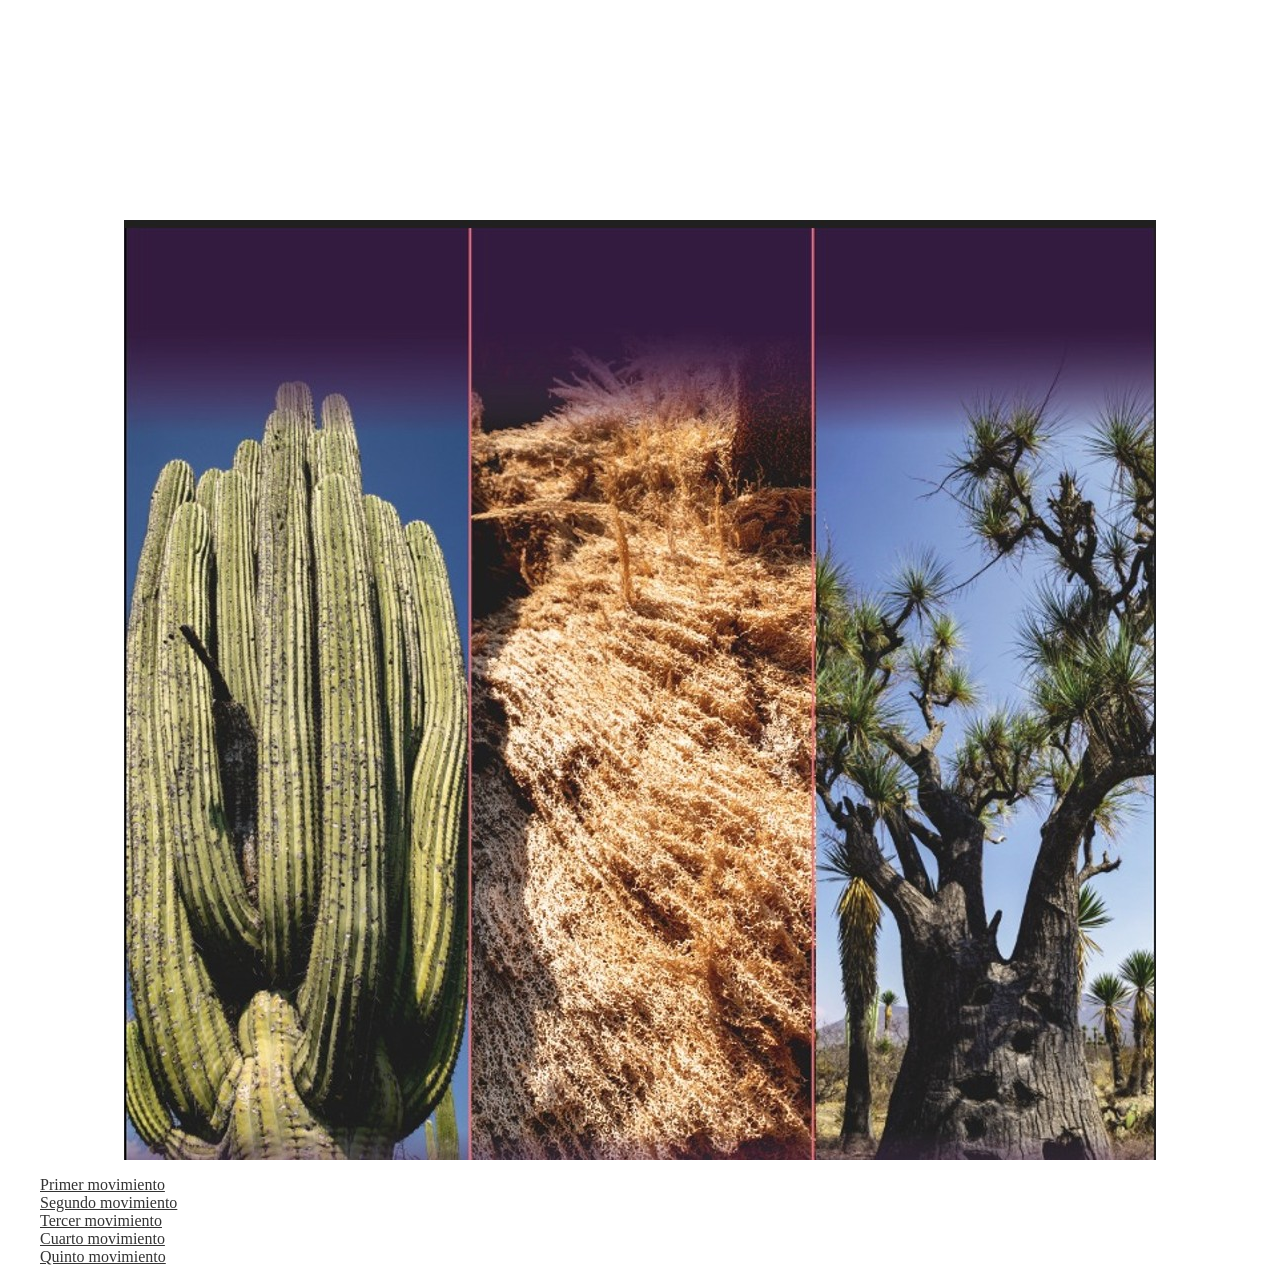
==== index.html @ 3641253e "Update index.html" ====
<html lang="es">
  <head>
    <title>Paralaje: Testimonio de resistencia y permanencia.</title>
    <meta charset="utf-8">
    <link rel="stylesheet" href="styles.css">
  </head>
  <body class="bodyIndex">
    <h1>Paralaje: Testimonio de resistencia y permanencia m2</h1>
    <h3>Cinco movimientos sobre la transformaci&oacute;n de la materia y la mirada.</h3>
    <center><img src="assets/img/cartel.jpg" witdth"50%"></center>
    <ul>
      <li><a href="01.html">Primer movimiento</a></li>
      <li><a href="02.html">Segundo movimiento</a></li>
      <li><a href="03.html">Tercer movimiento</a></li>
      <li><a href="04.html">Cuarto movimiento</a></li>
      <li><a href="05.html">Quinto movimiento</a></li>
    </ul>
  </body>
</html>
---- styles.css ----
html,
body {
  width: 100%;
  #eight: 100%;
  margin: 0;
  overflow: hidden;
  background-color: #111111;
  color: #ffffff;
}

body.bodyIndex {
  width: 100%;
  margin: 0;
  #overflow: hidden;
  background-color: #ffffff;
  color: #ffffff;
}


h1 {
  max-width: 360px;
  margin: 0;
  font-family: Georgia, "Times New Roman", serif;
  font-size: clamp(1.65rem, 7vw, 2.5rem);
  font-weight: 400;
  line-height: 1.05;
}

h2 {
  font-size: clamp(1.65rem, 7vw, 2.5rem);
  font-weight: 800; 
  font-family: Arial, Helvetica, serif;
  font-weight: 400;
  line-height: 1.05;
}

h3 {
  font-size: 30px; 
  font-weight: 800; 
  font-family: Arial, Helvetica, serif;
}

h4 {
  font-size: 25px; 
  font-weight: 800; 
  font-family: Arial, Helvetica, serif;"
}

a:link, a:visited {
  color: #333333; /* Use your desired hex, rgb, or color name */
}
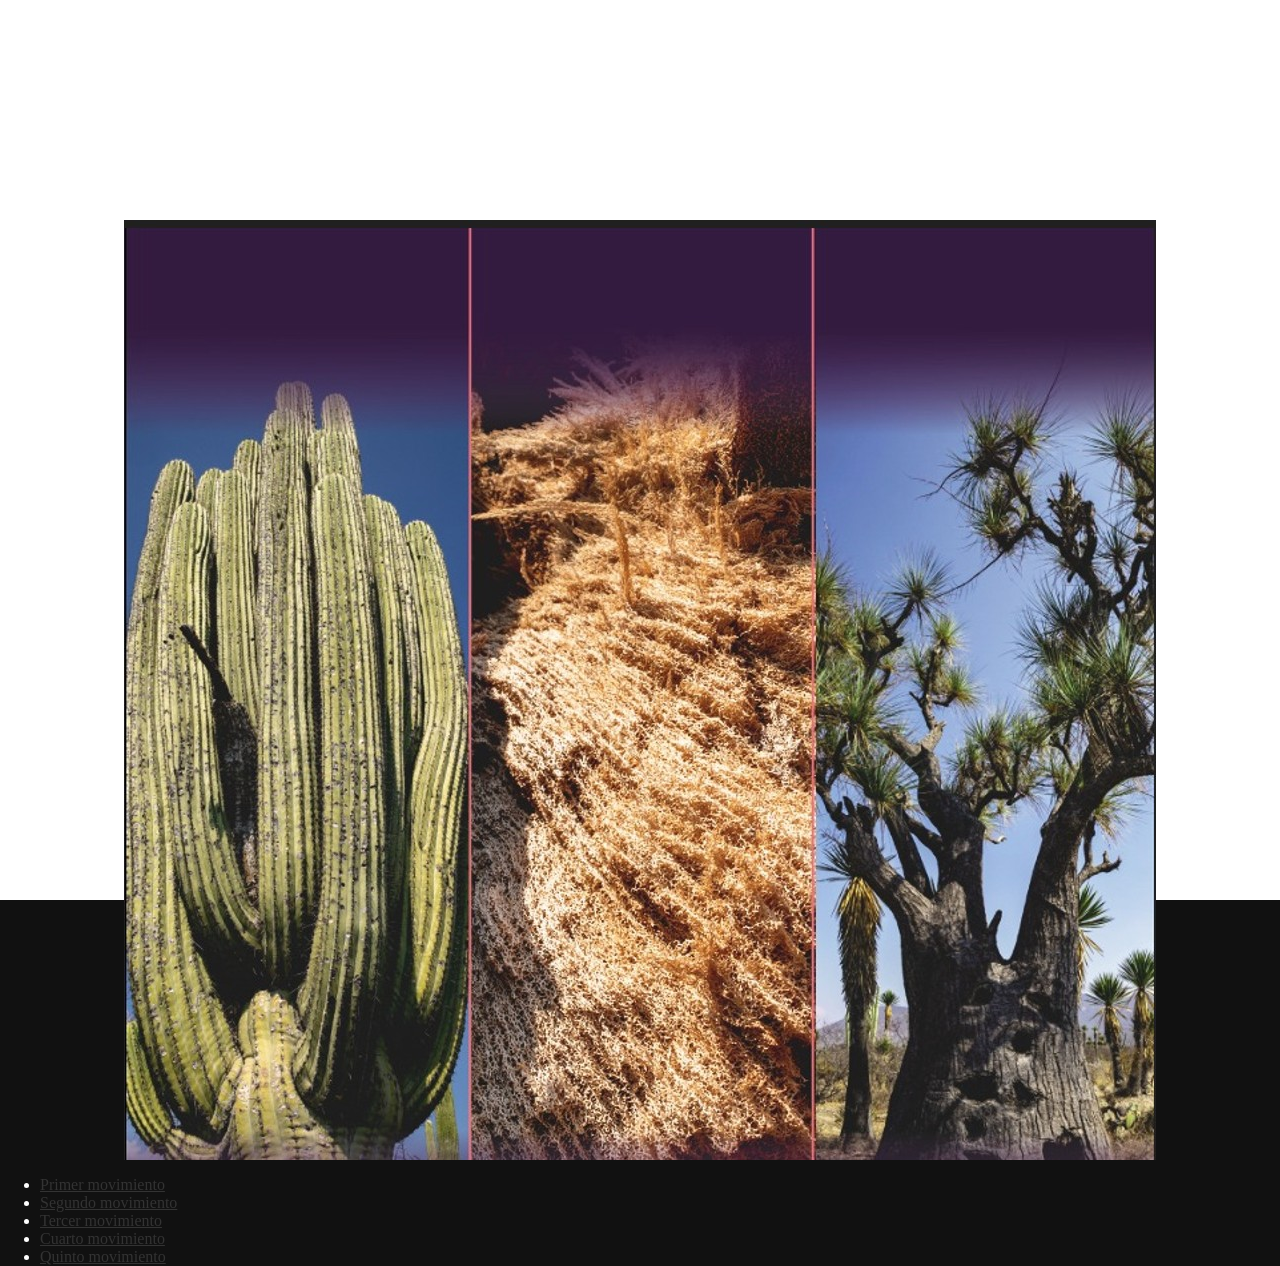
==== commit b968aced: "Update index.html" ====
--- a/index.html
+++ b/index.html
@@ -5,7 +5,7 @@
     <link rel="stylesheet" href="styles.css">
   </head>
   <body class="bodyIndex">
-    <h1>Paralaje: Testimonio de resistencia y permanencia m2</h1>
+    <h1>Paralaje: Testimonio de resistencia y permanencia m3</h1>
     <h3>Cinco movimientos sobre la transformaci&oacute;n de la materia y la mirada.</h3>
     <center><img src="assets/img/cartel.jpg" witdth"50%"></center>
     <ul>
--- a/styles.css
+++ b/styles.css
@@ -1,9 +1,9 @@
 html,
 body {
   width: 100%;
-  #eight: 100%;
+  height: 100%;
   margin: 0;
-  overflow: hidden;
+  #overflow: hidden;
   background-color: #111111;
   color: #ffffff;
 }
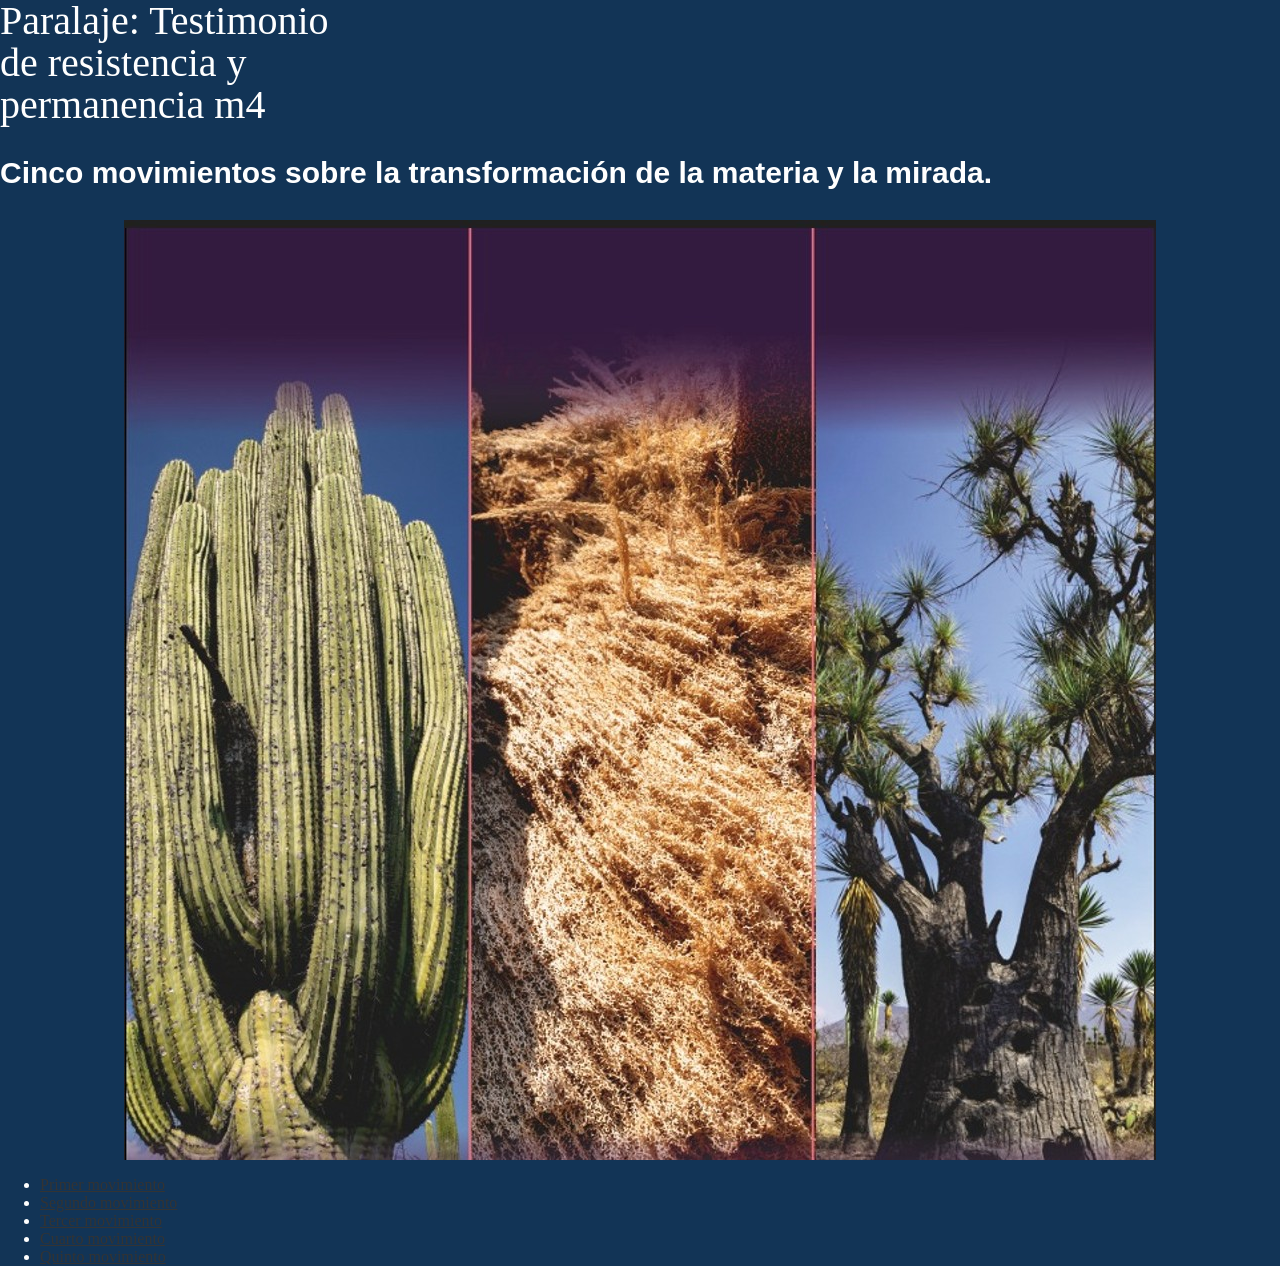
==== commit 00b9034b: "Update index.html" ====
--- a/index.html
+++ b/index.html
@@ -5,9 +5,9 @@
     <link rel="stylesheet" href="styles.css">
   </head>
   <body class="bodyIndex">
-    <h1>Paralaje: Testimonio de resistencia y permanencia m3</h1>
+    <h1>Paralaje: Testimonio de resistencia y permanencia m4</h1>
     <h3>Cinco movimientos sobre la transformaci&oacute;n de la materia y la mirada.</h3>
-    <center><img src="assets/img/cartel.jpg" witdth"50%"></center>
+    <center><img src="assets/img/cartel.jpg" witdth"30%"></center>
     <ul>
       <li><a href="01.html">Primer movimiento</a></li>
       <li><a href="02.html">Segundo movimiento</a></li>
--- a/styles.css
+++ b/styles.css
@@ -1,4 +1,3 @@
-html,
 body {
   width: 100%;
   height: 100%;
@@ -11,8 +10,7 @@
 body.bodyIndex {
   width: 100%;
   margin: 0;
-  #overflow: hidden;
-  background-color: #ffffff;
+  background-color: #123456;
   color: #ffffff;
 }
 
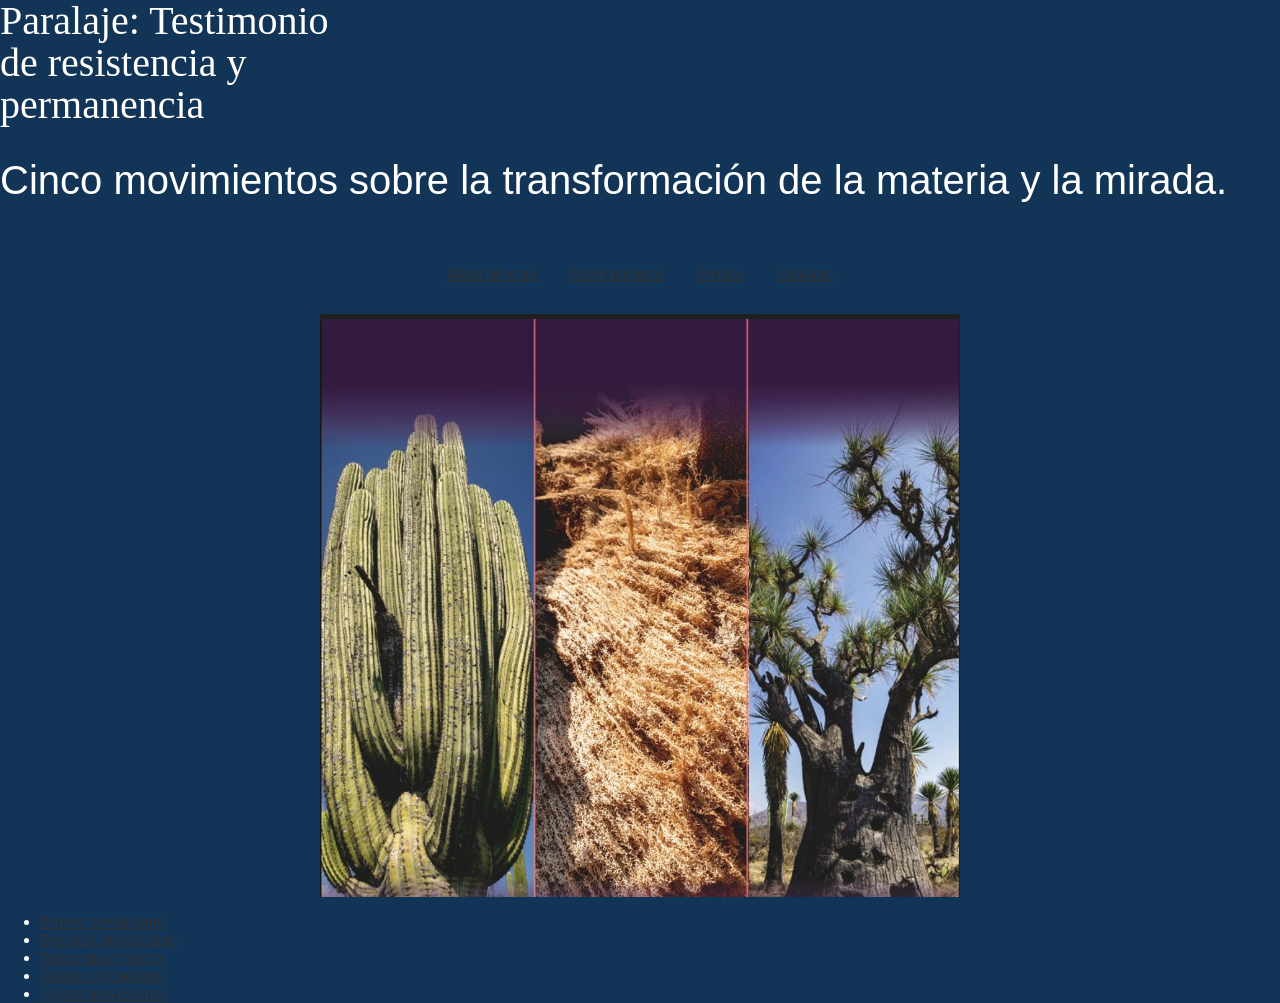
==== commit 1fb67f08: "Update index.html" ====
--- a/index.html
+++ b/index.html
@@ -5,9 +5,19 @@
     <link rel="stylesheet" href="styles.css">
   </head>
   <body class="bodyIndex">
-    <h1>Paralaje: Testimonio de resistencia y permanencia m4</h1>
-    <h3>Cinco movimientos sobre la transformaci&oacute;n de la materia y la mirada.</h3>
-    <center><img src="assets/img/cartel.jpg" witdth"30%"></center>
+    <h1>Paralaje: Testimonio de resistencia y permanencia</h1>
+    <h2>Cinco movimientos sobre la transformaci&oacute;n de la materia y la mirada.</h3>
+    <center>
+	<table cellspacing="30">
+	  <tr>
+	    <td><a href="extra.html">Material extra</a></td>
+		<td><a href="about.html">Sobre nosotros</a></td>
+		<td><a href="precios.pdf">Precios</a></td>
+		<td><a href="https://docs.google.com/forms/d/e/1FAIpQLScPICXZh_IU9iSHyBDDANgnzi-7oA-YGEFKEgoMmALy2ZzZ1Q/viewform?usp=publish-editor">Contacto</a></td>
+	  </tr>
+	</table>
+	<img src="assets/img/cartel.jpg" width="50%">
+	</center>
     <ul>
       <li><a href="01.html">Primer movimiento</a></li>
       <li><a href="02.html">Segundo movimiento</a></li>
--- a/styles.css
+++ b/styles.css
@@ -2,7 +2,7 @@
   width: 100%;
   height: 100%;
   margin: 0;
-  #overflow: hidden;
+  #oerflow: hidden;
   background-color: #111111;
   color: #ffffff;
 }
@@ -45,5 +45,5 @@
 }
 
 a:link, a:visited {
-  color: #333333; /* Use your desired hex, rgb, or color name */
+  color: #333333;
 }
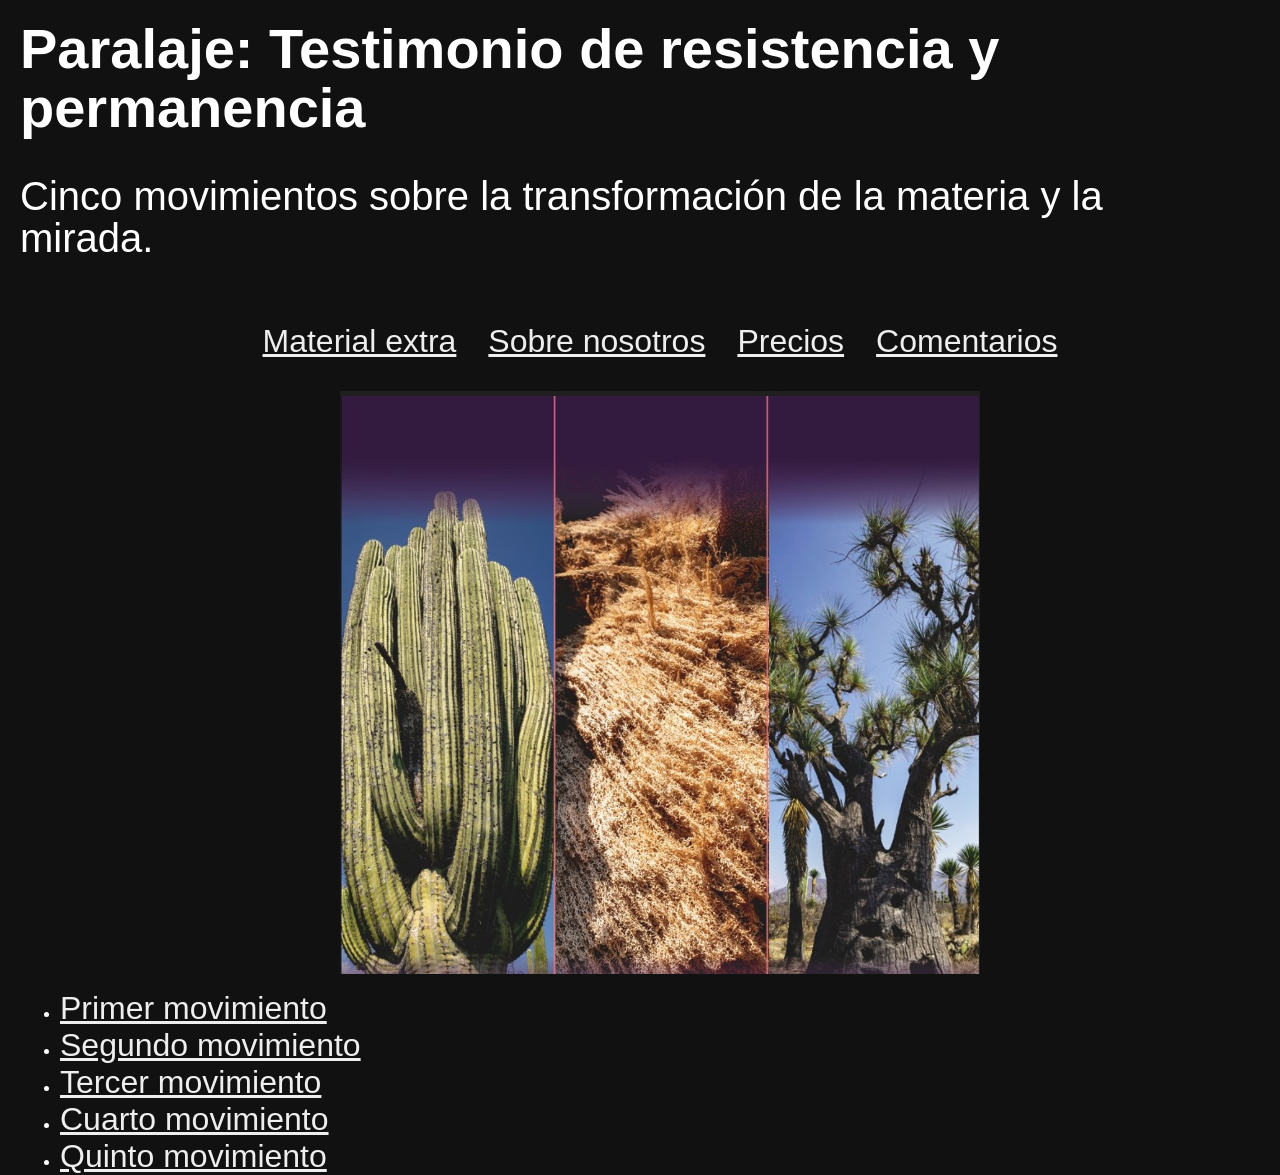
==== commit b23a761f: "Update index.html" ====
--- a/index.html
+++ b/index.html
@@ -13,7 +13,7 @@
 	    <td><a href="extra.html">Material extra</a></td>
 		<td><a href="about.html">Sobre nosotros</a></td>
 		<td><a href="precios.pdf">Precios</a></td>
-		<td><a href="https://docs.google.com/forms/d/e/1FAIpQLScPICXZh_IU9iSHyBDDANgnzi-7oA-YGEFKEgoMmALy2ZzZ1Q/viewform?usp=publish-editor">Contacto</a></td>
+		<td><a href="https://docs.google.com/forms/d/e/1FAIpQLScPICXZh_IU9iSHyBDDANgnzi-7oA-YGEFKEgoMmALy2ZzZ1Q/viewform?usp=publish-editor">Comentarios</a></td>
 	  </tr>
 	</table>
 	<img src="assets/img/cartel.jpg" width="50%">
--- a/styles.css
+++ b/styles.css
@@ -2,48 +2,42 @@
   width: 100%;
   height: 100%;
   margin: 0;
-  #oerflow: hidden;
+  overflow: hidden;
   background-color: #111111;
   color: #ffffff;
 }
 
 body.bodyIndex {
-  width: 100%;
-  margin: 0;
-  background-color: #123456;
-  color: #ffffff;
+  overflow: auto;
+  margin: 20;
 }
 
 
 h1 {
-  max-width: 360px;
-  margin: 0;
-  font-family: Georgia, "Times New Roman", serif;
-  font-size: clamp(1.65rem, 7vw, 2.5rem);
-  font-weight: 400;
+  max-width: 80%;
+  font-family: Arial, "Times New Roman", serif;
+  font-size: clamp(1.85rem, 8vw, 3.5rem);
+  font-weight: 600;
   line-height: 1.05;
 }
 
 h2 {
-  font-size: clamp(1.65rem, 7vw, 2.5rem);
-  font-weight: 800; 
+  max-width: 90%;
   font-family: Arial, Helvetica, serif;
-  font-weight: 400;
+  font-size: clamp(1.85rem, 8vw, 2.5rem);
+  font-weight: 500;
   line-height: 1.05;
 }
 
-h3 {
-  font-size: 30px; 
-  font-weight: 800; 
-  font-family: Arial, Helvetica, serif;
+a:link, a:visited {
+  color: #EEEEEE;
+  font-family: Helvetica, Helvetica, serif;
+  font-size: clamp(1.85rem, 8vw, 2.0rem);
+}
+a:hover {
+  color: red;
 }
 
-h4 {
-  font-size: 25px; 
-  font-weight: 800; 
-  font-family: Arial, Helvetica, serif;"
+a.other {
+	font-size: 15px;
 }
-
-a:link, a:visited {
-  color: #333333;
-}
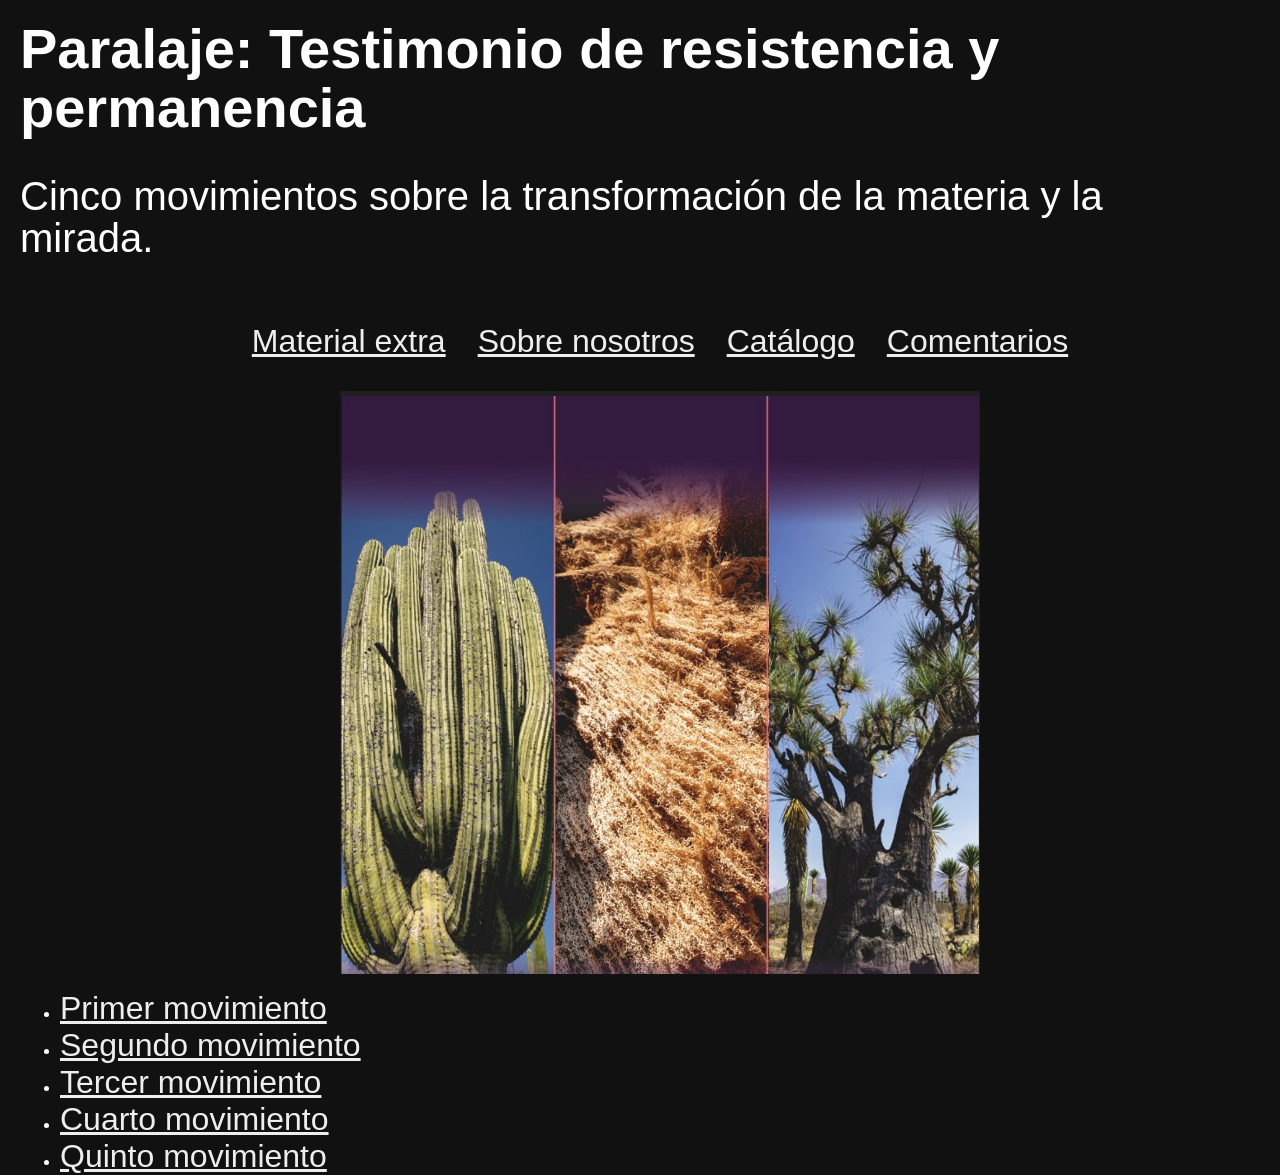
==== commit c9c248d9: "Update link to catalogoParalajes.pdf" ====
--- a/index.html
+++ b/index.html
@@ -12,7 +12,7 @@
 	  <tr>
 	    <td><a href="extra.html">Material extra</a></td>
 		<td><a href="about.html">Sobre nosotros</a></td>
-		<td><a href="precios.pdf">Precios</a></td>
+		<td><a href="catalogoParalajes.pdf">Cat&aacute;logo</a></td>
 		<td><a href="https://docs.google.com/forms/d/e/1FAIpQLScPICXZh_IU9iSHyBDDANgnzi-7oA-YGEFKEgoMmALy2ZzZ1Q/viewform?usp=publish-editor">Comentarios</a></td>
 	  </tr>
 	</table>
